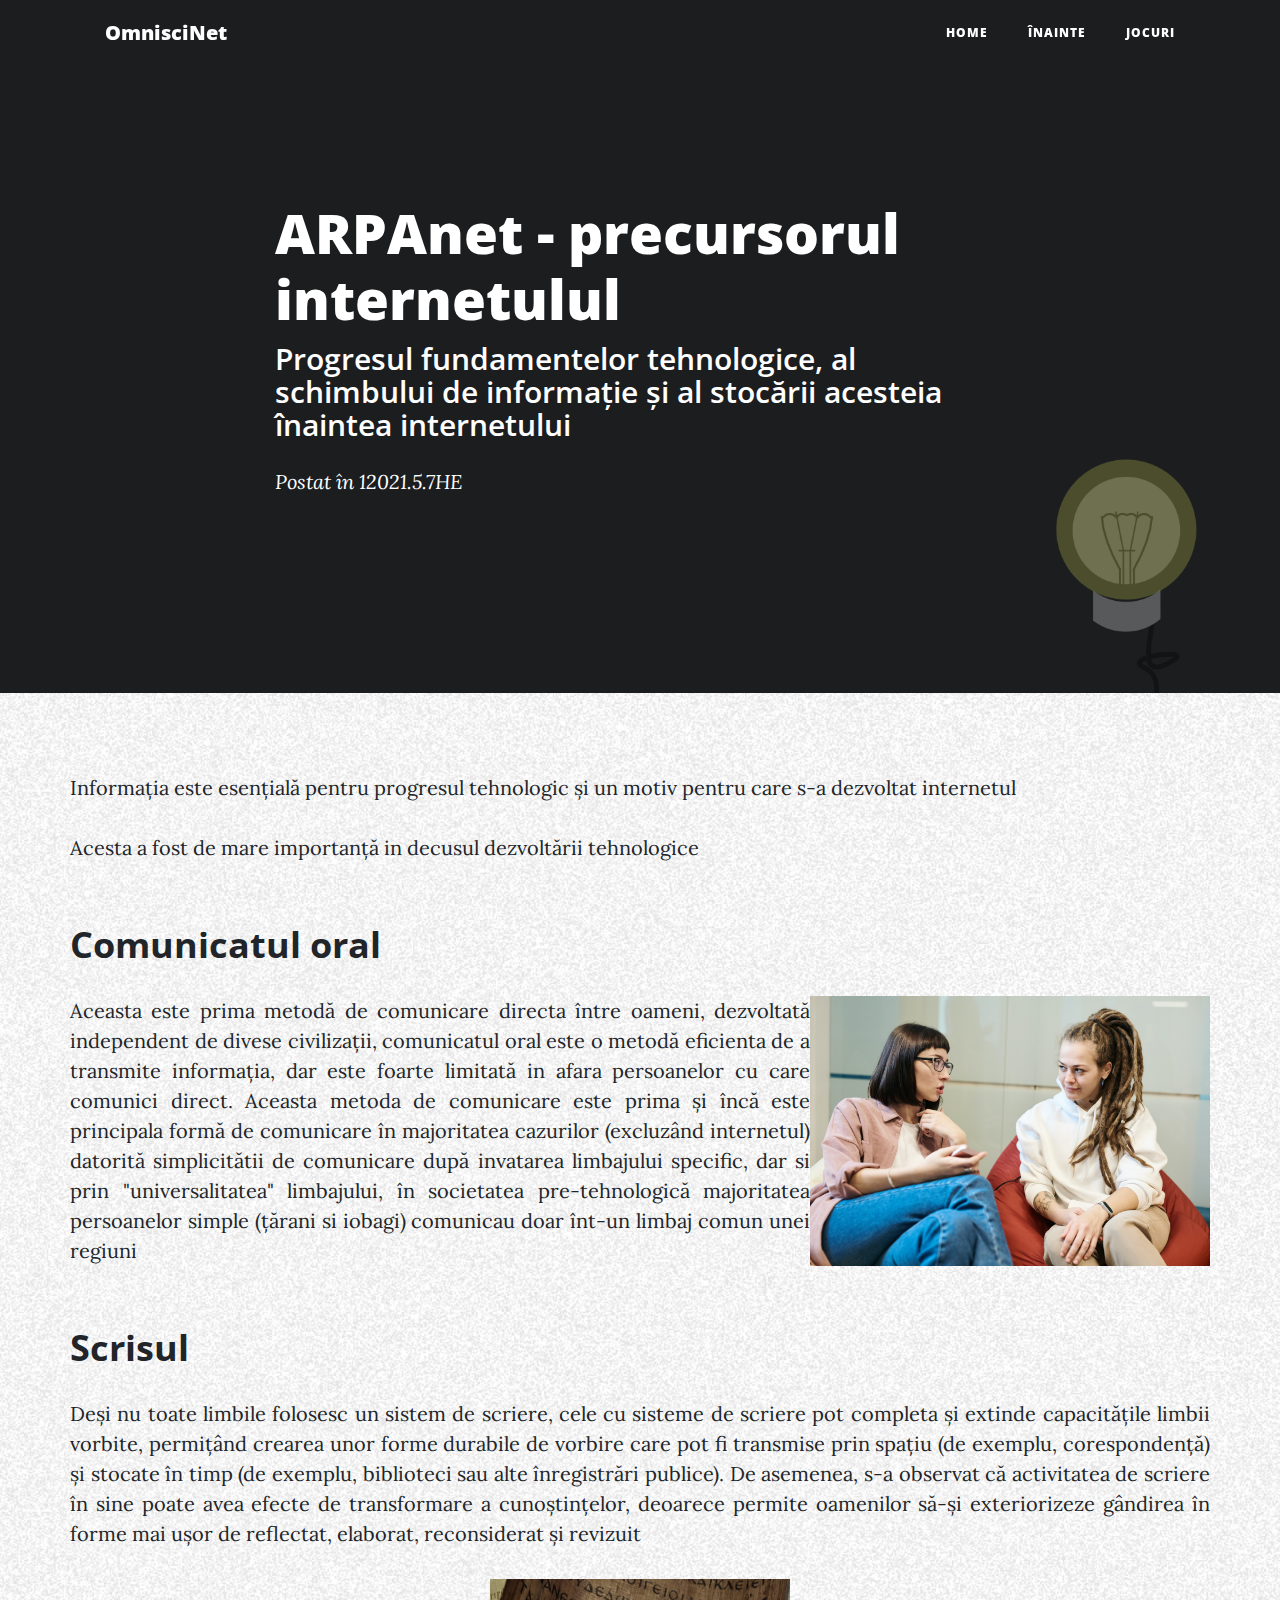
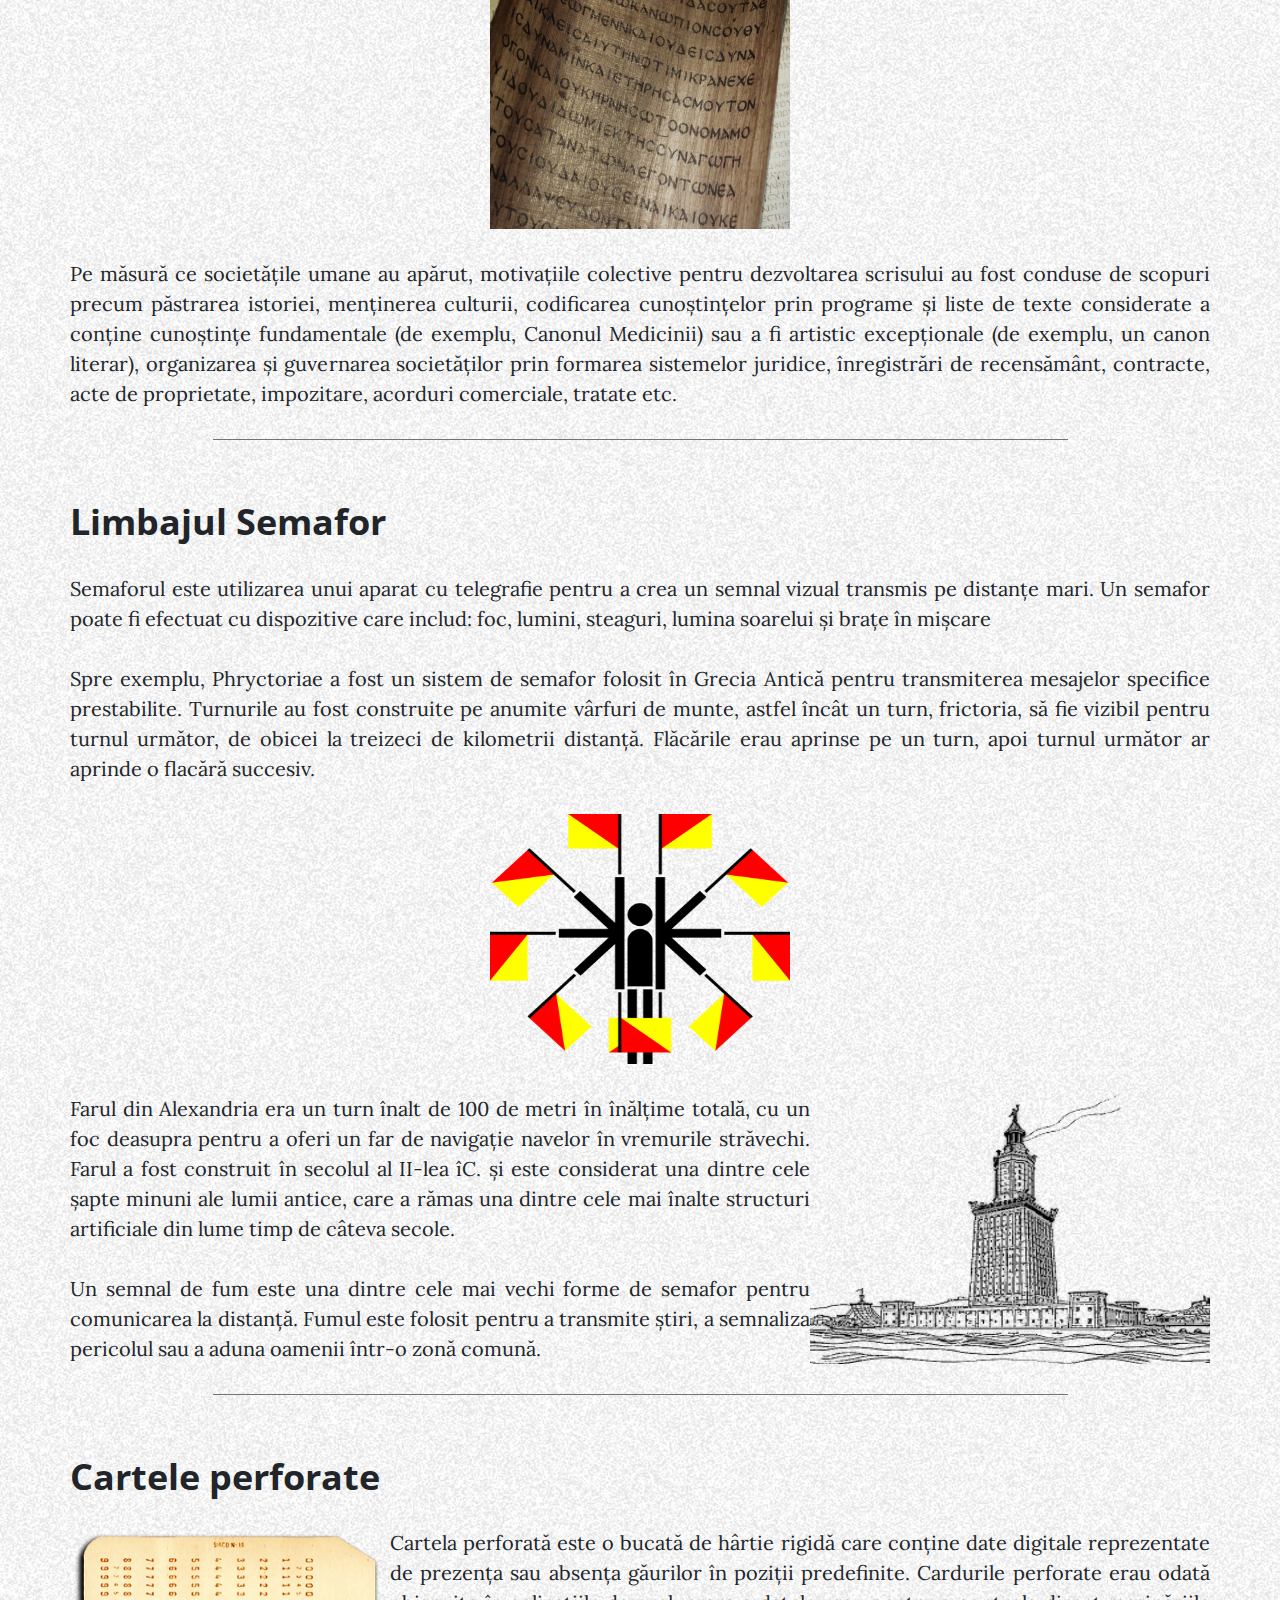
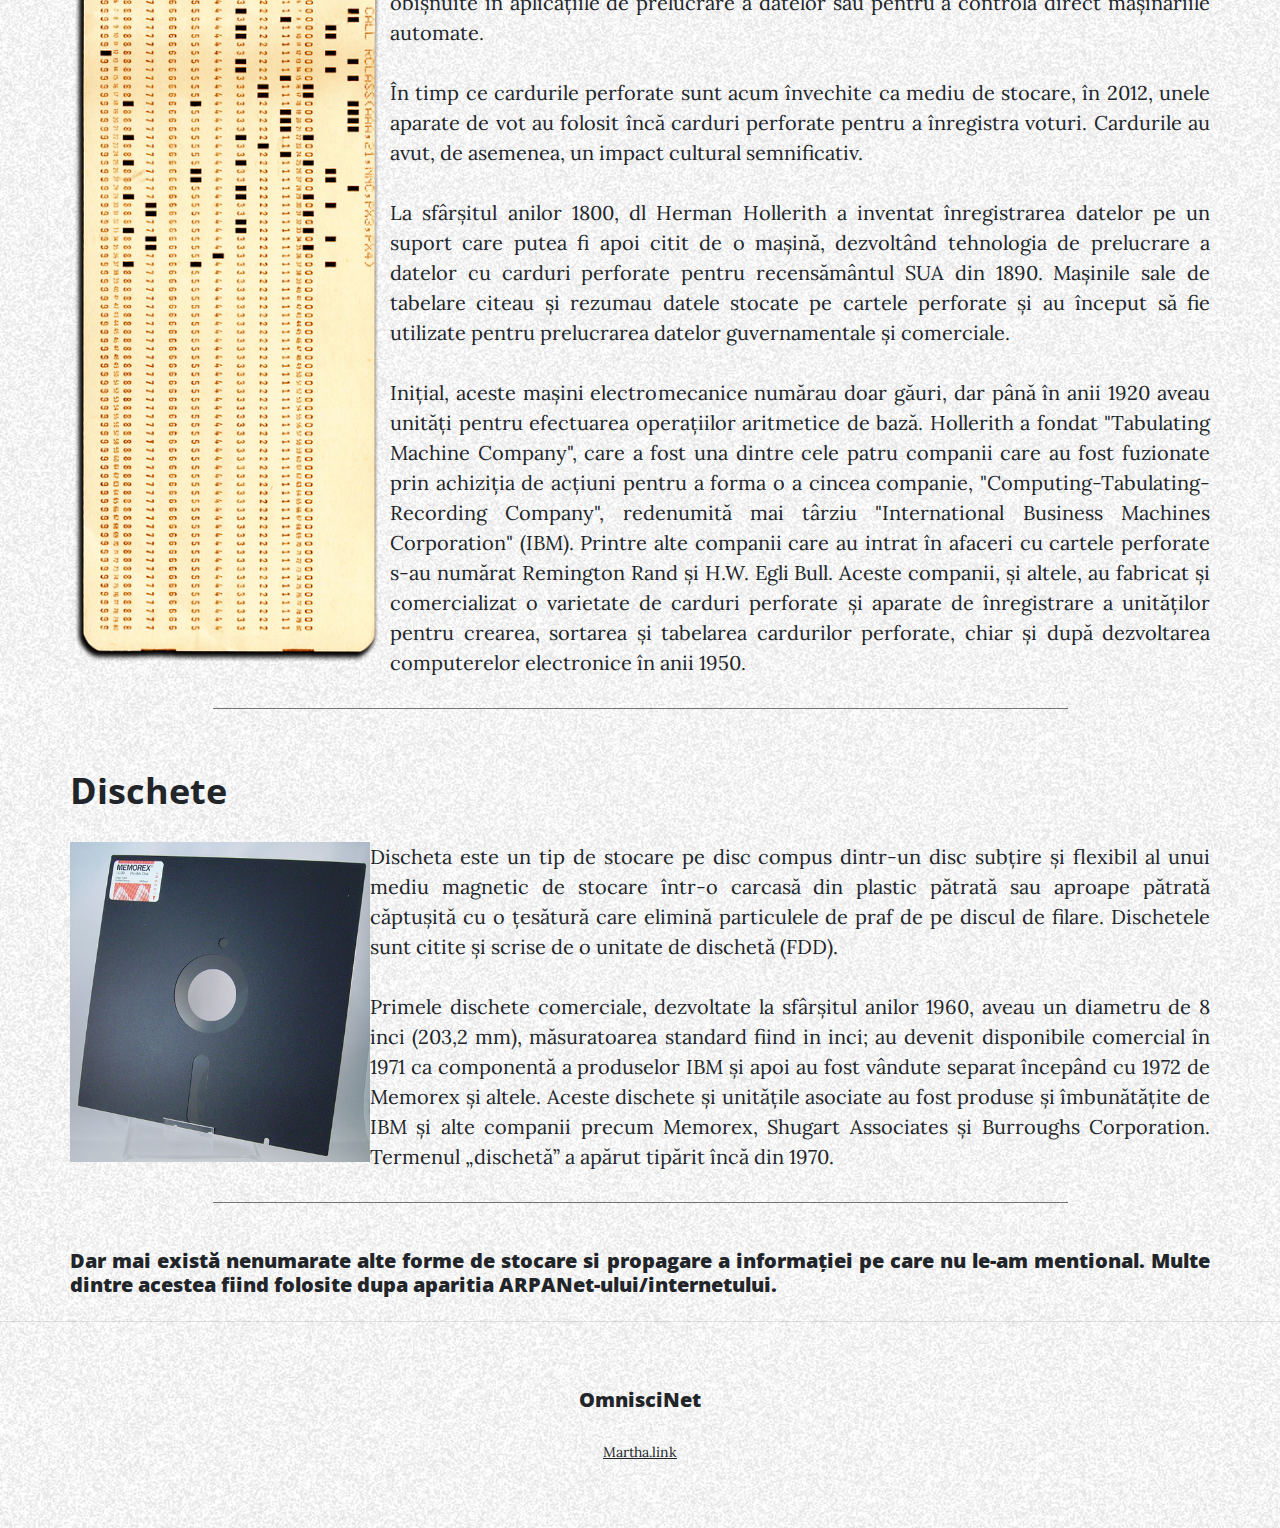
==== arpanet.html @ 7f2db403 "preArpa" ====
<!DOCTYPE html>
<html lang="en">

<head>

  <meta charset="utf-8">
  <meta name="viewport" content="width=device-width, initial-scale=1, shrink-to-fit=yes">
  <meta name="description" content="">
  <meta name="author" content="">

  <title>Arpananet - OmnisciNet</title>

  <!-- Bootstrap core CSS -->
  <link href="vendor/bootstrap/css/bootstrap.min.css" rel="stylesheet">

  <!-- Custom fonts for this template -->
  <link href="vendor/fontawesome-free/css/all.min.css" rel="stylesheet" type="text/css">
  <link href='https://fonts.googleapis.com/css?family=Lora:400,700,400italic,700italic' rel='stylesheet' type='text/css'>
  <link href='https://fonts.googleapis.com/css?family=Open+Sans:300italic,400italic,600italic,700italic,800italic,400,300,600,700,800' rel='stylesheet' type='text/css'>

  <!-- Custom styles for this template -->
  <link href="css/clean-blog.min.css" rel="stylesheet">

</head>

<body style="background-image: url('img/Background.jpg')">

  <!-- Navigation -->
  <nav class="navbar navbar-expand-lg navbar-light fixed-top" id="mainNav">
    <div class="container">
      <a class="navbar-brand" href="index.html">OmnisciNet</a>
      <button class="navbar-toggler navbar-toggler-right" type="button" data-toggle="collapse" data-target="#navbarResponsive" aria-controls="navbarResponsive" aria-expanded="false" aria-label="Toggle navigation">
        Menu
        <i class="fas fa-bars"></i>
      </button>
      <div class="collapse navbar-collapse" id="navbarResponsive">
        <ul class="navbar-nav ml-auto">
          <li class="nav-item">
            <a class="nav-link" href="index.html">Home</a>
          </li>
          <li class="nav-item">
            <a class="nav-link" href="inainte.html">Înainte</a>
          </li>
          <li class="nav-item">
            <a class="nav-link" href="jocuri.html">Jocuri</a>
          </li>
        </ul>
      </div>
    </div>
  </nav>

  <!-- Page Header -->
  <header class="masthead" style="background-image: url('img/jocuri.png')">
    <div class="overlay"></div>
    <div class="container">
      <div class="row">
        <div class="col-lg-8 col-md-10 mx-auto">
          <div class="post-heading">
            <h1>ARPAnet - precursorul internetulul</h1>
            <h2 class="subheading">Progresul fundamentelor tehnologice, al schimbului de informație și al stocării acesteia înaintea internetului</h2>
            <span class="meta">Postat în <a href="HoloceneEra.html">12021.5.7HE</a></span>
          </div>
        </div>
      </div>
    </div>


  </header>

  <!-- Post Content img/Background.jpg -->
  <article >
    <div class="container">
      <div class="row">
        <div class="col-lg-13 col-md-13 mx-auto" align="justify">
          <p>Informația este esențială pentru progresul tehnologic și un motiv pentru care s-a dezvoltat internetul</p>
          <p>Acesta a fost de mare importanță in decusul dezvoltării tehnologice</p>

          <h2 class="section-heading">Comunicatul oral</h2>
          <p><img align="right" src="img/talking.jpg" width="400" height="270" >Aceasta este prima metodă de comunicare directa între oameni, dezvoltată independent de divese civilizații, comunicatul oral este o metodă eficienta de a transmite informația, dar este foarte limitată in afara persoanelor cu care comunici direct. Aceasta metoda de comunicare este prima și încă este principala formă de comunicare în majoritatea cazurilor (excluzând internetul) datorită simplicitătii de comunicare după invatarea limbajului specific, dar si prin "universalitatea" limbajului, în societatea pre-tehnologică majoritatea persoanelor simple (țărani si iobagi) comunicau doar înt-un limbaj comun unei regiuni</p>
          <h2 class="section-heading">Scrisul</h2>
          <!--<img align="left" src="img/snake.png" width="300" height="200" ></center>-->
          <p>Deși nu toate limbile folosesc un sistem de scriere, cele cu sisteme de scriere pot completa și extinde capacitățile limbii vorbite, permițând crearea unor forme durabile de vorbire care pot fi transmise prin spațiu (de exemplu, corespondență) și stocate în timp (de exemplu, biblioteci sau alte înregistrări publice). De asemenea, s-a observat că activitatea de scriere în sine poate avea efecte de transformare a cunoștințelor, deoarece permite oamenilor să-și exteriorizeze gândirea în forme mai ușor de reflectat, elaborat, reconsiderat și revizuit </p>
          <center><img src="img/scroll.jpg" width="300" height="250" ></center>
          <p>Pe măsură ce societățile umane au apărut, motivațiile colective pentru dezvoltarea scrisului au fost conduse de scopuri precum păstrarea istoriei, menținerea culturii, codificarea cunoștințelor prin programe și liste de texte considerate a conține cunoștințe fundamentale (de exemplu, Canonul Medicinii) sau a fi artistic excepționale (de exemplu, un canon literar), organizarea și guvernarea societăților prin formarea sistemelor juridice, înregistrări de recensământ, contracte, acte de proprietate, impozitare, acorduri comerciale, tratate etc. </p>
          <hr width="75%" noshade>
          <h2 class="section-heading">Limbajul Semafor</h2>
          <p>Semaforul este utilizarea unui aparat cu telegrafie pentru a crea un semnal vizual transmis pe distanțe mari. Un semafor poate fi efectuat cu dispozitive care includ: foc, lumini, steaguri, lumina soarelui și brațe în mișcare </p>
          <p>Spre exemplu, Phryctoriae a fost un sistem de semafor folosit în Grecia Antică pentru transmiterea mesajelor specifice prestabilite. Turnurile au fost construite pe anumite vârfuri de munte, astfel încât un turn, frictoria, să fie vizibil pentru turnul următor, de obicei la treizeci de kilometrii distanță. Flăcările erau aprinse pe un turn, apoi turnul următor ar aprinde o flacără succesiv. </p>
          <center><img src="img/semaphore.png" width="300" height="250" ></center>
          <p><img align="right" src="img/alex.png" width="400" height="270" >Farul din Alexandria era un turn înalt de 100 de metri în înălțime totală, cu un foc deasupra pentru a oferi un far de navigație navelor în vremurile străvechi. Farul a fost construit în secolul al II-lea îC. și este considerat una dintre cele șapte minuni ale lumii antice, care a rămas una dintre cele mai înalte structuri artificiale din lume timp de câteva secole.</p>
          <p>Un semnal de fum este una dintre cele mai vechi forme de semafor pentru comunicarea la distanță. Fumul este folosit pentru a transmite știri, a semnaliza pericolul sau a aduna oamenii într-o zonă comună. </p>
          <hr width="75%" noshade>
          <h2 class="section-heading">Cartele perforate</h2>
          <p><img align="left" src="img/punch.png" width="320" height="740" >Cartela perforată este o bucată de hârtie rigidă care conține date digitale reprezentate de prezența sau absența găurilor în poziții predefinite. Cardurile perforate erau odată obișnuite în aplicațiile de prelucrare a datelor sau pentru a controla direct mașinăriile automate.</p>
          <p>În timp ce cardurile perforate sunt acum învechite ca mediu de stocare, în 2012, unele aparate de vot au folosit încă carduri perforate pentru a înregistra voturi. Cardurile au avut, de asemenea, un impact cultural semnificativ. </p>
          <p>La sfârșitul anilor 1800, dl Herman Hollerith a inventat înregistrarea datelor pe un suport care putea fi apoi citit de o mașină, dezvoltând tehnologia de prelucrare a datelor cu carduri perforate pentru recensământul SUA din 1890. Mașinile sale de tabelare citeau și rezumau datele stocate pe cartele perforate și au început să fie utilizate pentru prelucrarea datelor guvernamentale și comerciale.</p>
          <p>Inițial, aceste mașini electromecanice numărau doar găuri, dar până în anii 1920 aveau unități pentru efectuarea operațiilor aritmetice de bază. Hollerith a fondat "Tabulating Machine Company", care a fost una dintre cele patru companii care au fost fuzionate prin achiziția de acțiuni pentru a forma o a cincea companie, "Computing-Tabulating-Recording Company", redenumită mai târziu "International Business Machines Corporation" (IBM). Printre alte companii care au intrat în afaceri cu cartele perforate s-au numărat Remington Rand și H.W. Egli Bull. Aceste companii, și altele, au fabricat și comercializat o varietate de carduri perforate și aparate de înregistrare a unităților pentru crearea, sortarea și tabelarea cardurilor perforate, chiar și după dezvoltarea computerelor electronice în anii 1950. </p>
          <hr width="75%" noshade>
          <h2 class="section-heading">Dischete</h2>
          <p><img align="left" src="img/floppy.png" width="300" height="320" >Discheta este un tip de stocare pe disc compus dintr-un disc subțire și flexibil al unui mediu magnetic de stocare într-o carcasă din plastic pătrată sau aproape pătrată căptușită cu o țesătură care elimină particulele de praf de pe discul de filare. Dischetele sunt citite și scrise de o unitate de dischetă (FDD). </p>
          <p>Primele dischete comerciale, dezvoltate la sfârșitul anilor 1960, aveau un diametru de 8 inci (203,2 mm), măsuratoarea standard fiind in inci; au devenit disponibile comercial în 1971 ca componentă a produselor IBM și apoi au fost vândute separat începând cu 1972 de Memorex și altele. Aceste dischete și unitățile asociate au fost produse și îmbunătățite de IBM și alte companii precum Memorex, Shugart Associates și Burroughs Corporation. Termenul „dischetă” a apărut tipărit încă din 1970. </p>
          <hr width="75%" noshade>
          <br>
          <h5> Dar mai există nenumarate alte forme de stocare si propagare a informației pe care nu le-am mentional. Multe dintre acestea fiind folosite dupa aparitia ARPANet-ului/internetului.</h5>
          </div>
      </div>
    </div>
  </article>

  <hr>



  <!-- Footer -->
  <footer >
    <div class="container" >
      <div class="row">
        <div class="col-lg-8 col-md-10 mx-auto">
          <ul class="list-inline text-center">
            <h5><a href="index.html">OmnisciNet</a></h5>
          </ul>
          <p class="copyright text-muted"><a href="http://martha.link/">Martha.link</a></p>
        </div>
      </div>
    </div>
  </footer>

  <!-- Bootstrap core JavaScript -->
  <script src="vendor/jquery/jquery.min.js"></script>
  <script src="vendor/bootstrap/js/bootstrap.bundle.min.js"></script>

  <!-- Custom scripts for this template -->
  <script src="js/clean-blog.min.js"></script>

</body>

</html>
---- css/clean-blog.min.css ----
/*!
 * Start Bootstrap - Clean Blog v5.0.10 (https://startbootstrap.com/theme/clean-blog)
 * Copyright 2013-2020 Start Bootstrap
 * Licensed under MIT (https://github.com/StartBootstrap/startbootstrap-clean-blog/blob/master/LICENSE)
 */body{font-size:20px;color:#212529;font-family:Lora,'Times New Roman',serif}p{line-height:1.5;margin:30px 0}p a{text-decoration:underline}h1,h2,h3,h4,h5,h6{font-weight:800;font-family:'Open Sans','Helvetica Neue',Helvetica,Arial,sans-serif}a{color:#212529;transition:all .2s}a:focus,a:hover{color:#0085a1}blockquote{font-style:italic;color:#868e96}.section-heading{font-size:36px;font-weight:700;margin-top:60px}.caption{font-size:14px;font-style:italic;display:block;margin:0;padding:10px;text-align:center;border-bottom-right-radius:5px;border-bottom-left-radius:5px}::-moz-selection{color:#fff;background:#0085a1;text-shadow:none}::selection{color:#fff;background:#0085a1;text-shadow:none}img::-moz-selection{color:#fff;background:0 0}img::selection{color:#fff;background:0 0}img::-moz-selection{color:#fff;background:0 0}#mainNav{position:absolute;border-bottom:1px solid #e9ecef;background-color:#fff;font-family:'Open Sans','Helvetica Neue',Helvetica,Arial,sans-serif}#mainNav .navbar-brand{font-weight:800;color:#343a40}#mainNav .navbar-toggler{font-size:12px;font-weight:800;padding:13px;text-transform:uppercase;color:#343a40}#mainNav .navbar-nav>li.nav-item>a{font-size:12px;font-weight:800;letter-spacing:1px;text-transform:uppercase}@media only screen and (min-width:992px){#mainNav{border-bottom:1px solid transparent;background:0 0}#mainNav .navbar-brand{padding:10px 20px;color:#fff}#mainNav .navbar-brand:focus,#mainNav .navbar-brand:hover{color:rgba(255,255,255,.8)}#mainNav .navbar-nav>li.nav-item>a{padding:10px 20px;color:#fff}#mainNav .navbar-nav>li.nav-item>a:focus,#mainNav .navbar-nav>li.nav-item>a:hover{color:rgba(255,255,255,.8)}}@media only screen and (min-width:992px){#mainNav{transition:background-color .2s;transform:translate3d(0,0,0);-webkit-backface-visibility:hidden;backface-visibility:hidden}#mainNav.is-fixed{position:fixed;top:-67px;transition:transform .2s;border-bottom:1px solid #fff;background-color:rgba(255,255,255,.9)}#mainNav.is-fixed .navbar-brand{color:#212529}#mainNav.is-fixed .navbar-brand:focus,#mainNav.is-fixed .navbar-brand:hover{color:#0085a1}#mainNav.is-fixed .navbar-nav>li.nav-item>a{color:#212529}#mainNav.is-fixed .navbar-nav>li.nav-item>a:focus,#mainNav.is-fixed .navbar-nav>li.nav-item>a:hover{color:#0085a1}#mainNav.is-visible{transform:translate3d(0,100%,0)}}header.masthead{margin-bottom:50px;background:no-repeat center center;background-color:#868e96;background-attachment:scroll;position:relative;background-size:cover}header.masthead .overlay{position:absolute;top:0;left:0;height:100%;width:100%;background-color:#212529;opacity:.5}header.masthead .page-heading,header.masthead .post-heading,header.masthead .site-heading{padding:200px 0 150px;color:#fff}@media only screen and (min-width:768px){header.masthead .page-heading,header.masthead .post-heading,header.masthead .site-heading{padding:200px 0}}header.masthead .page-heading,header.masthead .site-heading{text-align:center}header.masthead .page-heading h1,header.masthead .site-heading h1{font-size:50px;margin-top:0}header.masthead .page-heading .subheading,header.masthead .site-heading .subheading{font-size:24px;font-weight:300;line-height:1.1;display:block;margin:10px 0 0;font-family:'Open Sans','Helvetica Neue',Helvetica,Arial,sans-serif}@media only screen and (min-width:768px){header.masthead .page-heading h1,header.masthead .site-heading h1{font-size:80px}}header.masthead .post-heading h1{font-size:35px}header.masthead .post-heading .meta,header.masthead .post-heading .subheading{line-height:1.1;display:block}header.masthead .post-heading .subheading{font-size:24px;font-weight:600;margin:10px 0 30px;font-family:'Open Sans','Helvetica Neue',Helvetica,Arial,sans-serif}header.masthead .post-heading .meta{font-size:20px;font-weight:300;font-style:italic;font-family:Lora,'Times New Roman',serif}header.masthead .post-heading .meta a{color:#fff}@media only screen and (min-width:768px){header.masthead .post-heading h1{font-size:55px}header.masthead .post-heading .subheading{font-size:30px}}.post-preview>a{color:#212529}.post-preview>a:focus,.post-preview>a:hover{text-decoration:none;color:#0085a1}.post-preview>a>.post-title{font-size:30px;margin-top:30px;margin-bottom:10px}.post-preview>a>.post-subtitle{font-weight:300;margin:0 0 10px}.post-preview>.post-meta{font-size:18px;font-style:italic;margin-top:0;color:#868e96}.post-preview>.post-meta>a{text-decoration:none;color:#212529}.post-preview>.post-meta>a:focus,.post-preview>.post-meta>a:hover{text-decoration:underline;color:#0085a1}@media only screen and (min-width:768px){.post-preview>a>.post-title{font-size:36px}}.floating-label-form-group{font-size:14px;position:relative;margin-bottom:0;padding-bottom:.5em;border-bottom:1px solid #dee2e6}.floating-label-form-group input,.floating-label-form-group textarea{font-size:1.5em;position:relative;z-index:1;padding:0;resize:none;border:none;border-radius:0;background:0 0;box-shadow:none!important;font-family:Lora,'Times New Roman',serif}.floating-label-form-group input::-webkit-input-placeholder,.floating-label-form-group textarea::-webkit-input-placeholder{color:#868e96;font-family:Lora,'Times New Roman',serif}.floating-label-form-group label{font-size:.85em;line-height:1.764705882em;position:relative;z-index:0;top:2em;display:block;margin:0;transition:top .3s ease,opacity .3s ease;opacity:0}.floating-label-form-group .help-block{margin:15px 0}.floating-label-form-group-with-value label{top:0;opacity:1}.floating-label-form-group-with-focus label{color:#0085a1}form .form-group:first-child .floating-label-form-group{border-top:1px solid #dee2e6}footer{padding:50px 0 65px}footer .list-inline{margin:0;padding:0}footer .copyright{font-size:14px;margin-bottom:0;text-align:center}.btn{font-size:14px;font-weight:800;padding:15px 25px;letter-spacing:1px;text-transform:uppercase;border-radius:0;font-family:'Open Sans','Helvetica Neue',Helvetica,Arial,sans-serif}.btn-primary{background-color:#0085a1;border-color:#0085a1}.btn-primary:active,.btn-primary:focus,.btn-primary:hover{color:#fff;background-color:#00657b!important;border-color:#00657b!important}.btn-lg{font-size:16px;padding:25px 35px}
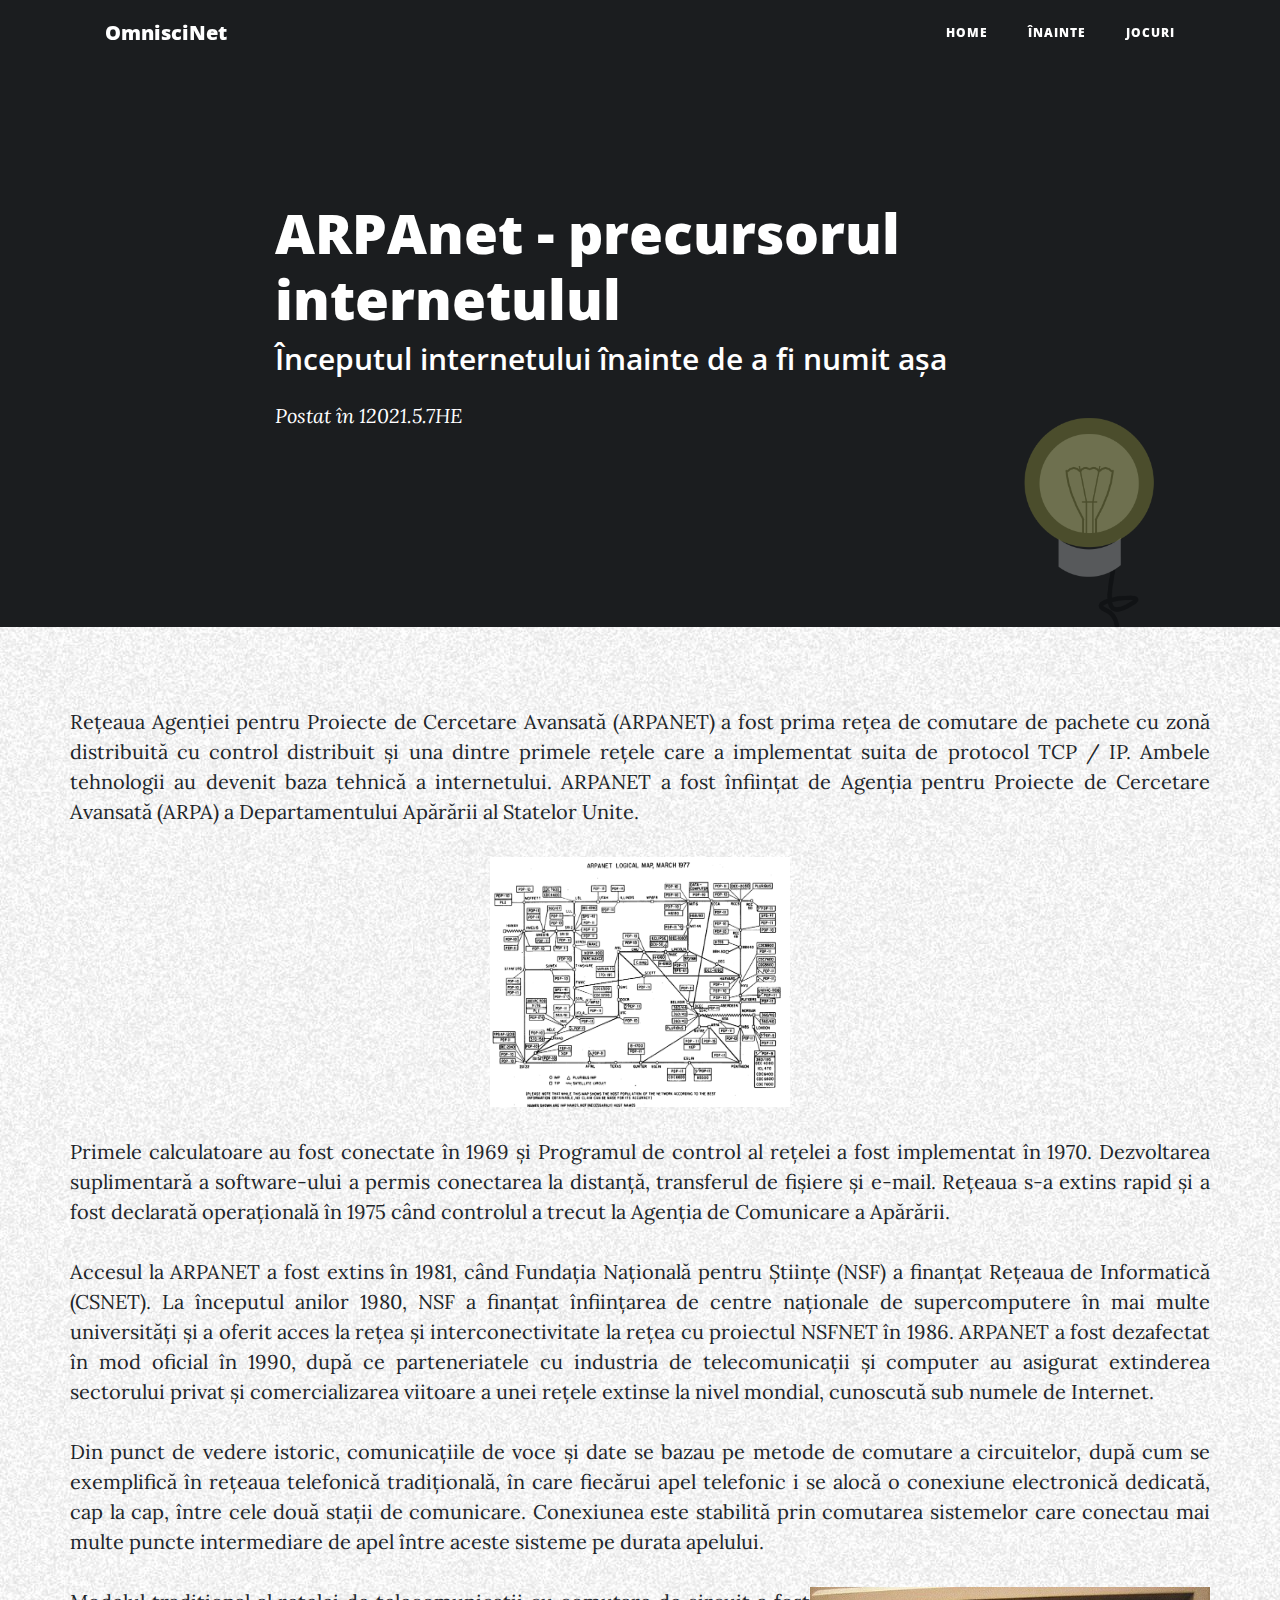
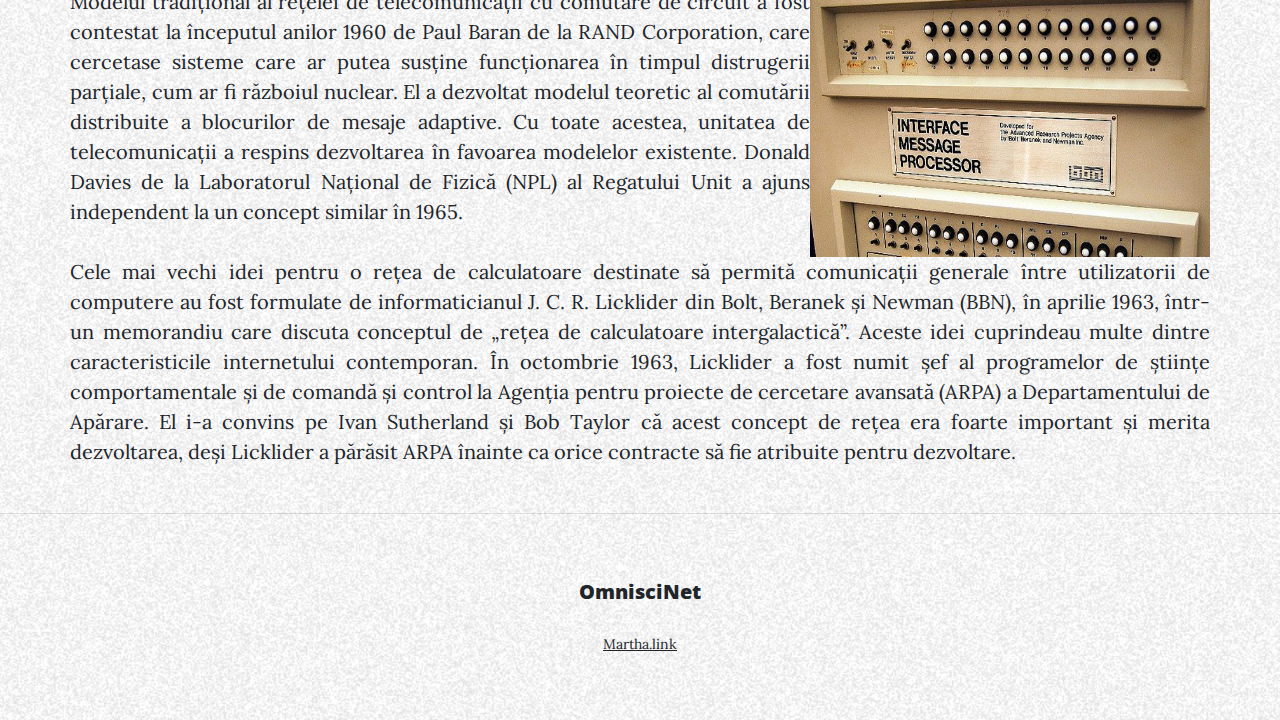
==== commit 4bef664a: "omni1" ====
--- a/arpanet.html
+++ b/arpanet.html
@@ -8,7 +8,7 @@
   <meta name="description" content="">
   <meta name="author" content="">
 
-  <title>Arpananet - OmnisciNet</title>
+  <title>ARPAnet - OmnisciNet</title>
 
   <!-- Bootstrap core CSS -->
   <link href="vendor/bootstrap/css/bootstrap.min.css" rel="stylesheet">
@@ -57,7 +57,7 @@
         <div class="col-lg-8 col-md-10 mx-auto">
           <div class="post-heading">
             <h1>ARPAnet - precursorul internetulul</h1>
-            <h2 class="subheading">Progresul fundamentelor tehnologice, al schimbului de informație și al stocării acesteia înaintea internetului</h2>
+            <h2 class="subheading">Începutul internetului înainte de a fi numit așa</h2>
             <span class="meta">Postat în <a href="HoloceneEra.html">12021.5.7HE</a></span>
           </div>
         </div>
@@ -72,37 +72,14 @@
     <div class="container">
       <div class="row">
         <div class="col-lg-13 col-md-13 mx-auto" align="justify">
-          <p>Informația este esențială pentru progresul tehnologic și un motiv pentru care s-a dezvoltat internetul</p>
-          <p>Acesta a fost de mare importanță in decusul dezvoltării tehnologice</p>
-
-          <h2 class="section-heading">Comunicatul oral</h2>
-          <p><img align="right" src="img/talking.jpg" width="400" height="270" >Aceasta este prima metodă de comunicare directa între oameni, dezvoltată independent de divese civilizații, comunicatul oral este o metodă eficienta de a transmite informația, dar este foarte limitată in afara persoanelor cu care comunici direct. Aceasta metoda de comunicare este prima și încă este principala formă de comunicare în majoritatea cazurilor (excluzând internetul) datorită simplicitătii de comunicare după invatarea limbajului specific, dar si prin "universalitatea" limbajului, în societatea pre-tehnologică majoritatea persoanelor simple (țărani si iobagi) comunicau doar înt-un limbaj comun unei regiuni</p>
-          <h2 class="section-heading">Scrisul</h2>
-          <!--<img align="left" src="img/snake.png" width="300" height="200" ></center>-->
-          <p>Deși nu toate limbile folosesc un sistem de scriere, cele cu sisteme de scriere pot completa și extinde capacitățile limbii vorbite, permițând crearea unor forme durabile de vorbire care pot fi transmise prin spațiu (de exemplu, corespondență) și stocate în timp (de exemplu, biblioteci sau alte înregistrări publice). De asemenea, s-a observat că activitatea de scriere în sine poate avea efecte de transformare a cunoștințelor, deoarece permite oamenilor să-și exteriorizeze gândirea în forme mai ușor de reflectat, elaborat, reconsiderat și revizuit </p>
-          <center><img src="img/scroll.jpg" width="300" height="250" ></center>
-          <p>Pe măsură ce societățile umane au apărut, motivațiile colective pentru dezvoltarea scrisului au fost conduse de scopuri precum păstrarea istoriei, menținerea culturii, codificarea cunoștințelor prin programe și liste de texte considerate a conține cunoștințe fundamentale (de exemplu, Canonul Medicinii) sau a fi artistic excepționale (de exemplu, un canon literar), organizarea și guvernarea societăților prin formarea sistemelor juridice, înregistrări de recensământ, contracte, acte de proprietate, impozitare, acorduri comerciale, tratate etc. </p>
-          <hr width="75%" noshade>
-          <h2 class="section-heading">Limbajul Semafor</h2>
-          <p>Semaforul este utilizarea unui aparat cu telegrafie pentru a crea un semnal vizual transmis pe distanțe mari. Un semafor poate fi efectuat cu dispozitive care includ: foc, lumini, steaguri, lumina soarelui și brațe în mișcare </p>
-          <p>Spre exemplu, Phryctoriae a fost un sistem de semafor folosit în Grecia Antică pentru transmiterea mesajelor specifice prestabilite. Turnurile au fost construite pe anumite vârfuri de munte, astfel încât un turn, frictoria, să fie vizibil pentru turnul următor, de obicei la treizeci de kilometrii distanță. Flăcările erau aprinse pe un turn, apoi turnul următor ar aprinde o flacără succesiv. </p>
-          <center><img src="img/semaphore.png" width="300" height="250" ></center>
-          <p><img align="right" src="img/alex.png" width="400" height="270" >Farul din Alexandria era un turn înalt de 100 de metri în înălțime totală, cu un foc deasupra pentru a oferi un far de navigație navelor în vremurile străvechi. Farul a fost construit în secolul al II-lea îC. și este considerat una dintre cele șapte minuni ale lumii antice, care a rămas una dintre cele mai înalte structuri artificiale din lume timp de câteva secole.</p>
-          <p>Un semnal de fum este una dintre cele mai vechi forme de semafor pentru comunicarea la distanță. Fumul este folosit pentru a transmite știri, a semnaliza pericolul sau a aduna oamenii într-o zonă comună. </p>
-          <hr width="75%" noshade>
-          <h2 class="section-heading">Cartele perforate</h2>
-          <p><img align="left" src="img/punch.png" width="320" height="740" >Cartela perforată este o bucată de hârtie rigidă care conține date digitale reprezentate de prezența sau absența găurilor în poziții predefinite. Cardurile perforate erau odată obișnuite în aplicațiile de prelucrare a datelor sau pentru a controla direct mașinăriile automate.</p>
-          <p>În timp ce cardurile perforate sunt acum învechite ca mediu de stocare, în 2012, unele aparate de vot au folosit încă carduri perforate pentru a înregistra voturi. Cardurile au avut, de asemenea, un impact cultural semnificativ. </p>
-          <p>La sfârșitul anilor 1800, dl Herman Hollerith a inventat înregistrarea datelor pe un suport care putea fi apoi citit de o mașină, dezvoltând tehnologia de prelucrare a datelor cu carduri perforate pentru recensământul SUA din 1890. Mașinile sale de tabelare citeau și rezumau datele stocate pe cartele perforate și au început să fie utilizate pentru prelucrarea datelor guvernamentale și comerciale.</p>
-          <p>Inițial, aceste mașini electromecanice numărau doar găuri, dar până în anii 1920 aveau unități pentru efectuarea operațiilor aritmetice de bază. Hollerith a fondat "Tabulating Machine Company", care a fost una dintre cele patru companii care au fost fuzionate prin achiziția de acțiuni pentru a forma o a cincea companie, "Computing-Tabulating-Recording Company", redenumită mai târziu "International Business Machines Corporation" (IBM). Printre alte companii care au intrat în afaceri cu cartele perforate s-au numărat Remington Rand și H.W. Egli Bull. Aceste companii, și altele, au fabricat și comercializat o varietate de carduri perforate și aparate de înregistrare a unităților pentru crearea, sortarea și tabelarea cardurilor perforate, chiar și după dezvoltarea computerelor electronice în anii 1950. </p>
-          <hr width="75%" noshade>
-          <h2 class="section-heading">Dischete</h2>
-          <p><img align="left" src="img/floppy.png" width="300" height="320" >Discheta este un tip de stocare pe disc compus dintr-un disc subțire și flexibil al unui mediu magnetic de stocare într-o carcasă din plastic pătrată sau aproape pătrată căptușită cu o țesătură care elimină particulele de praf de pe discul de filare. Dischetele sunt citite și scrise de o unitate de dischetă (FDD). </p>
-          <p>Primele dischete comerciale, dezvoltate la sfârșitul anilor 1960, aveau un diametru de 8 inci (203,2 mm), măsuratoarea standard fiind in inci; au devenit disponibile comercial în 1971 ca componentă a produselor IBM și apoi au fost vândute separat începând cu 1972 de Memorex și altele. Aceste dischete și unitățile asociate au fost produse și îmbunătățite de IBM și alte companii precum Memorex, Shugart Associates și Burroughs Corporation. Termenul „dischetă” a apărut tipărit încă din 1970. </p>
-          <hr width="75%" noshade>
-          <br>
-          <h5> Dar mai există nenumarate alte forme de stocare si propagare a informației pe care nu le-am mentional. Multe dintre acestea fiind folosite dupa aparitia ARPANet-ului/internetului.</h5>
-          </div>
+          <p>Rețeaua Agenției pentru Proiecte de Cercetare Avansată (ARPANET) a fost prima rețea de comutare de pachete cu zonă distribuită cu control distribuit și una dintre primele rețele care a implementat suita de protocol TCP / IP. Ambele tehnologii au devenit baza tehnică a internetului. ARPANET a fost înființat de Agenția pentru Proiecte de Cercetare Avansată (ARPA) a Departamentului Apărării al Statelor Unite.</p>
+          <center><img src="img/ArpaMap.png" width="300" height="250" ></center>
+          <p>Primele calculatoare au fost conectate în 1969 și Programul de control al rețelei a fost implementat în 1970. Dezvoltarea suplimentară a software-ului a permis conectarea la distanță, transferul de fișiere și e-mail. Rețeaua s-a extins rapid și a fost declarată operațională în 1975 când controlul a trecut la Agenția de Comunicare a Apărării. </p>
+          <p>Accesul la ARPANET a fost extins în 1981, când Fundația Națională pentru Științe (NSF) a finanțat Rețeaua de Informatică (CSNET). La începutul anilor 1980, NSF a finanțat înființarea de centre naționale de supercomputere în mai multe universități și a oferit acces la rețea și interconectivitate la rețea cu proiectul NSFNET în 1986. ARPANET a fost dezafectat în mod oficial în 1990, după ce parteneriatele cu industria de telecomunicații și computer au asigurat extinderea sectorului privat și comercializarea viitoare a unei rețele extinse la nivel mondial, cunoscută sub numele de Internet. </p>
+          <p>Din punct de vedere istoric, comunicațiile de voce și date se bazau pe metode de comutare a circuitelor, după cum se exemplifică în rețeaua telefonică tradițională, în care fiecărui apel telefonic i se alocă o conexiune electronică dedicată, cap la cap, între cele două stații de comunicare. Conexiunea este stabilită prin comutarea sistemelor care conectau mai multe puncte intermediare de apel între aceste sisteme pe durata apelului.</p>
+          <p><img align="right" src="img/IMP.png" width="400" height="270" >Modelul tradițional al rețelei de telecomunicații cu comutare de circuit a fost contestat la începutul anilor 1960 de Paul Baran de la RAND Corporation, care cercetase sisteme care ar putea susține funcționarea în timpul distrugerii parțiale, cum ar fi războiul nuclear. El a dezvoltat modelul teoretic al comutării distribuite a blocurilor de mesaje adaptive. Cu toate acestea, unitatea de telecomunicații a respins dezvoltarea în favoarea modelelor existente. Donald Davies de la Laboratorul Național de Fizică (NPL) al Regatului Unit a ajuns independent la un concept similar în 1965.</p>
+          <p>Cele mai vechi idei pentru o rețea de calculatoare destinate să permită comunicații generale între utilizatorii de computere au fost formulate de informaticianul J. C. R. Licklider din Bolt, Beranek și Newman (BBN), în aprilie 1963, într-un memorandiu care discuta conceptul de „rețea de calculatoare intergalactică”. Aceste idei cuprindeau multe dintre caracteristicile internetului contemporan. În octombrie 1963, Licklider a fost numit șef al programelor de științe comportamentale și de comandă și control la Agenția pentru proiecte de cercetare avansată (ARPA) a Departamentului de Apărare. El i-a convins pe Ivan Sutherland și Bob Taylor că acest concept de rețea era foarte important și merita dezvoltarea, deși Licklider a părăsit ARPA înainte ca orice contracte să fie atribuite pentru dezvoltare. </p>
+        </div>
       </div>
     </div>
   </article>
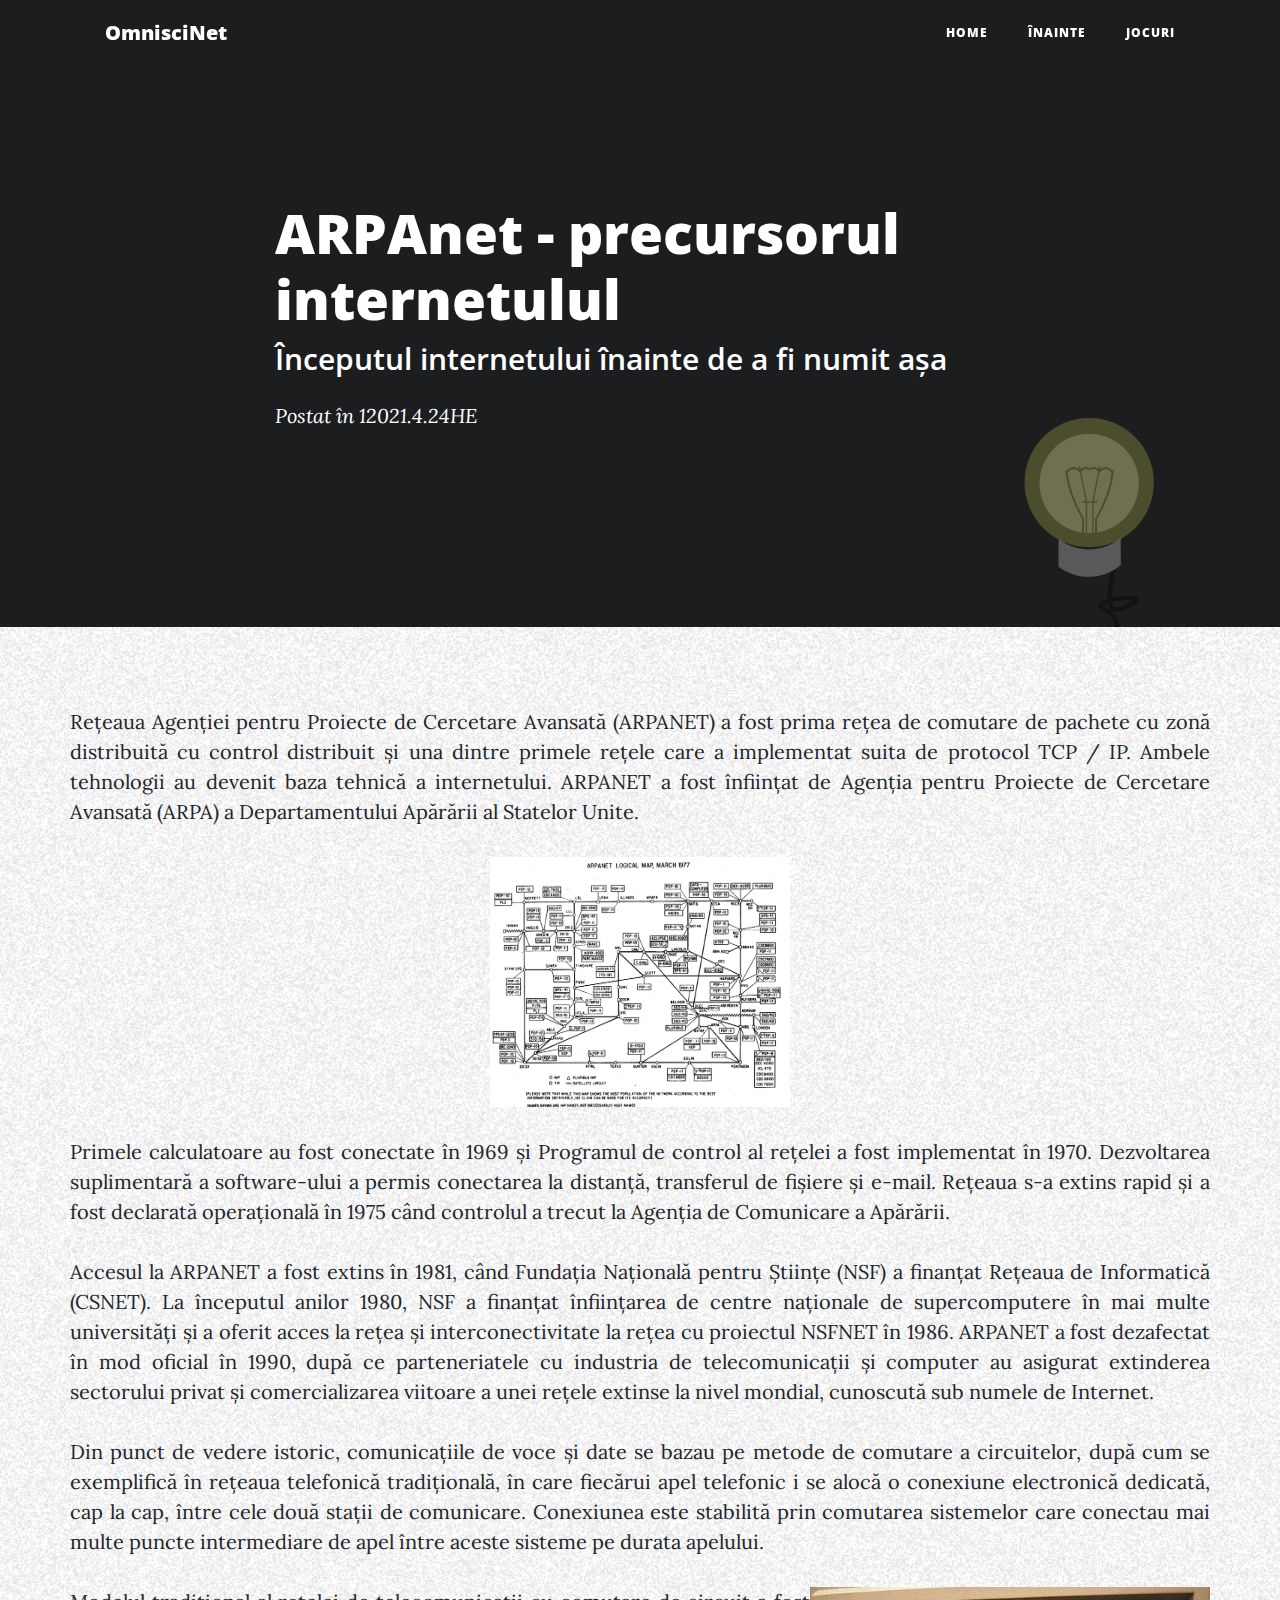
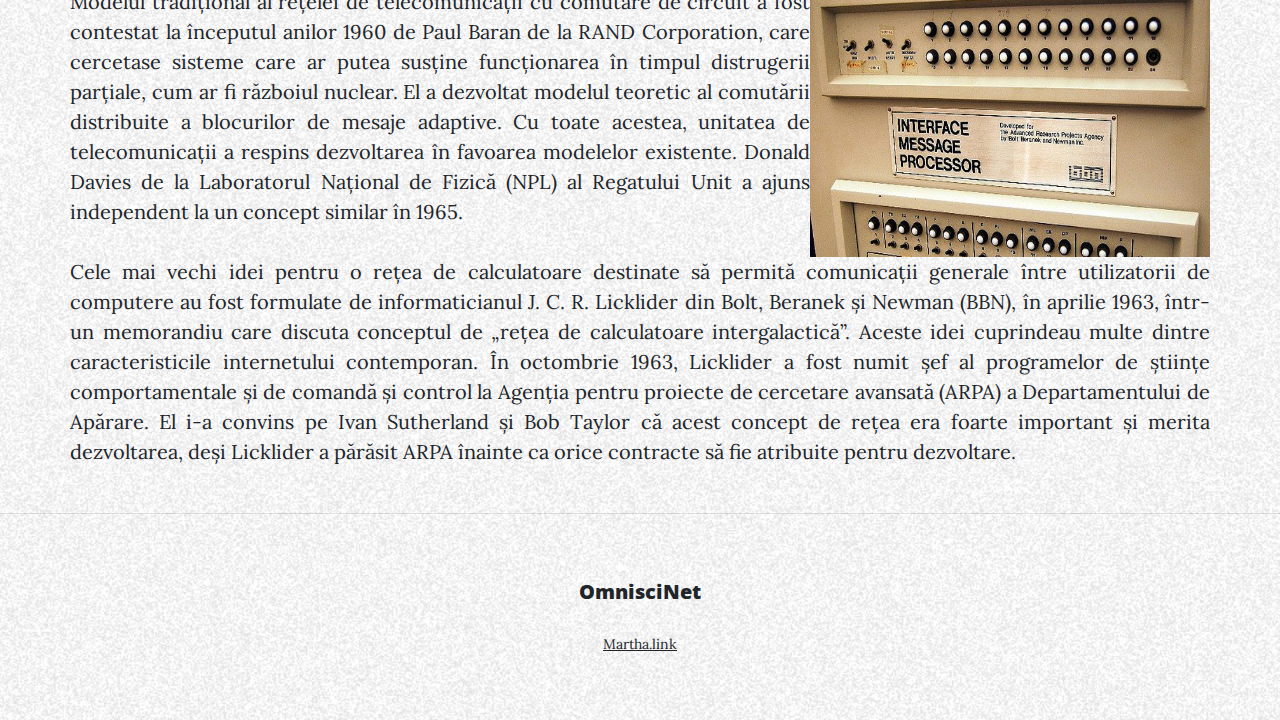
==== commit 05dcfc81: "On branch master  Your branch is ahead of 'origin/master' by 2 commits.    (use "git push" to publis" ====
--- a/arpanet.html
+++ b/arpanet.html
@@ -58,7 +58,7 @@
           <div class="post-heading">
             <h1>ARPAnet - precursorul internetulul</h1>
             <h2 class="subheading">Începutul internetului înainte de a fi numit așa</h2>
-            <span class="meta">Postat în <a href="HoloceneEra.html">12021.5.7HE</a></span>
+            <span class="meta">Postat în <a href="HoloceneEra.html">12021.4.24HE</a></span>
           </div>
         </div>
       </div>
